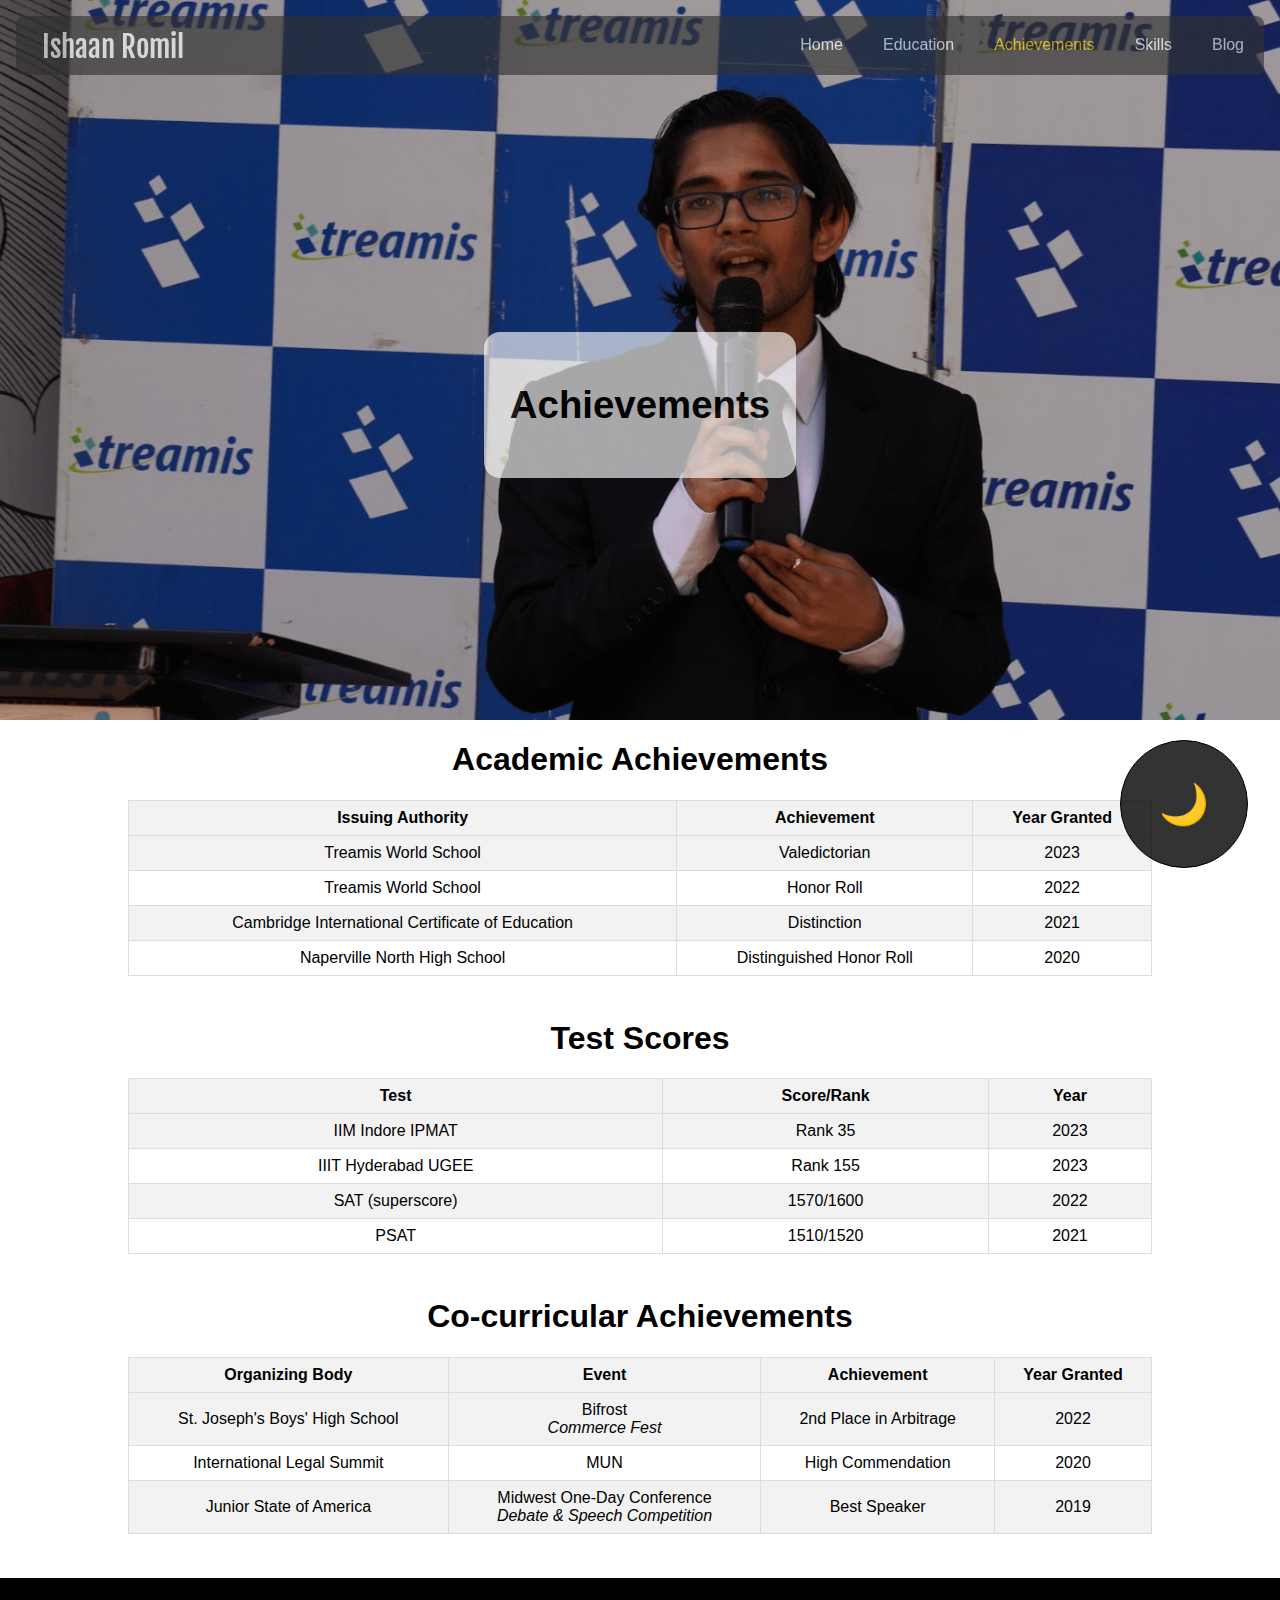
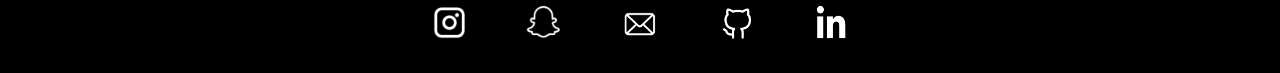
==== achievements.html @ 40a2390b "upload files" ====
<!DOCTYPE html>
<html>
<head>
    <title>Ishaan Romil</title>
    <link href="style.css" rel="stylesheet" type="text/css">
    <link rel="stylesheet" href="https://fonts.googleapis.com/css2?family=Fjalla+One">
    <link rel="icon" type="image/x-icon" href="memoji.png">
    <meta charset="UTF-8">
    <style>
        #containerach {
            min-height: 80vh;
            display: flex;
            flex-direction: column;
            align-items: center;
            justify-content: center;
            background-image: URL(homebanner/ach/vale.jpg);
            background-size: cover;
            background-repeat: no-repeat;
            background-position: center;
            position: relative;
            transition: background-image 0.5s ease;
        }
        @media screen and (max-width: 1000px) {
            #footer {
                position: fixed;
                left: 0;
                bottom: 0;
                width: 100%;
            }
            #containerach {
                min-height: 50vw; 
            }
        }
    </style>
</head>
<body>
    <div id="containerach">
        <div id="header">
            <ul id="header">
                <li id="logo">Ishaan Romil</a></li>
                <li><a href="blog.html" target="_blank">Blog</a></li>
                <li><a href="skills.html">Skills</a></li>
                <li><a href="achievements.html" style="color:gold;">Achievements</a></li>
                <li><a href="edu.html">Education</a></li>
                <li><a href="index.html">Home</a></li>
            </ul>
        </div>
        <div id="center-box">
            <h1>Achievements</h1>
        </div>
    </div>
    <div>
        <h1 style="text-align: center;">Academic Achievements</h1>
        <table>
            <tr>
                <th>Issuing Authority</th>
                <th>Achievement</th>
                <th>Year Granted</th>
            </tr>
            <tr>
                <td>Treamis World School</td>
                <td>Valedictorian</td>
                <td>2023</td>
            </tr>
            <tr>
                <td>Treamis World School</td>
                <td>Honor Roll</td>
                <td>2022</td>
            </tr>
            <tr>
                <td>Cambridge International Certificate of Education</td>
                <td>Distinction</td>
                <td>2021</td>
            </tr>
            <tr>
                <td>Naperville North High School</td>
                <td>Distinguished Honor Roll</td>
                <td>2020</td>
            </tr>
        </table>
        <table>
            <h1 style="text-align: center;">Test Scores</h1>
            <tr>
                <th>Test</th>
                <th>Score/Rank</th>
                <th>Year</th>
            </tr>
            <tr>
                <td>IIM Indore IPMAT</td>
                <td>Rank 35</td>
                <td>2023</td>
            </tr>
            <tr>
                <td>IIIT Hyderabad UGEE</td>
                <td>Rank 155</td>
                <td>2023</td>
            </tr>
            <tr>
                <td>SAT (superscore)</td>
                <td>1570/1600</td>
                <td>2022</td>
            </tr>
            <tr>
                <td>PSAT</td>
                <td>1510/1520</td>
                <td>2021</td>
            </tr>
        </table>
    </div>
    <div>
        <h1 style = "text-align: center;">Co-curricular Achievements</h1>
        <table>
            <tr>
                <th>Organizing Body</th>
                <th>Event</th>
                <th>Achievement</th>
                <th>Year Granted</th>
            </tr>
            <tr>
                <td>St. Joseph's Boys' High School</td>
                <td>Bifrost<br><em>Commerce Fest</em></td>
                <td>2nd Place in Arbitrage</td>
                <td>2022</td>
            </tr>
            <tr>
                <td>International Legal Summit</td>
                <td>MUN<br></td>
                <td>High Commendation</td>
                <td>2020</td>
            </tr>
            <tr>
                <td>Junior State of America</td>
                <td>Midwest One-Day Conference<br><em>Debate & Speech Competition</em></td>
                <td>Best Speaker</td>
                <td>2019</td>
            </tr>
        </table>
    </div>
    <div>
        <button id="dark-mode-toggle"></button>
    </div>
    <div id="footer">
        <div class="footer-logo">
            <a href="https://www.instagram.com/ishaan_romil/" target="_blank"><img src="insta.png" alt="Instagram"></a>
        </div>
        <div class="footer-logo">
            <a href="https://t.snapchat.com/NxteoW6p" target="_blank"><img src="snap.png" alt="Snapchat"></a>
        </div>
        <div class="footer-logo">
            <a href="https://mailto:ishaan.romil@gmail.com" target="_blank"><img src="mail.png" alt="Email"></a>
        </div>
        <div class="footer-logo">
            <a href="https://github.com/Fane1824" target="_blank"><img src="github.png" alt="GitHub"></a>
        </div>
        <div class="footer-logo">
            <a href="https://www.linkedin.com/in/ishaan-romil/" target="_blank"><img src="linkedin.png" alt="LinkedIn"></a>
        </div>
    </div>
    <script src="script.js"></script>
    <script>const page3Images = ["homebanner/ach/secgen.png", "homebanner/ach/dar.png", "homebanner/ach/vale.jpg"];
        changeBackground("containerach", page3Images);</script>
</body>
</html>
---- style.css ----
body {
    background-color: var(--primary-color);
    color: var(--secondary-color);
    margin: 0;
    padding: 0;
    font-family: 'Gill Sans', 'Gill Sans MT', Calibri, 'Trebuchet MS', sans-serif;
}

#container {
    min-height: 80vh;
    display: flex;
    flex-direction: column;
    align-items: center;
    justify-content: center;
    background-image: url(https://www.metoffice.gov.uk/binaries/content/gallery/metofficegovuk/hero-images/weather/cloud/cumulus-cloud.jpg/cumulus-cloud.jpg/metofficegovuk%3AheroXXLarge);
    background-size: cover;
    background-repeat: no-repeat;
    background-position: center;
    position: relative;
}


#header ul {
    list-style-type: none;
    margin: 0;
    padding: 0;
    overflow: hidden;
}

#header li {
    float: right;
}

#header {
    width: calc(100% - 2.5vw); 
    background-color: #333333;
    opacity: 0.8;
    position: fixed;
    top: 1.25vw; 
    left: 1.25vw; 
    right:1.25vw;
    z-index: 1;
    border-radius: 0.625vw; 
}

#header a {
    display: block;
    color: white;
    text-align: center;
    padding: 1.5625vw; 
    text-decoration: none;
    font-size: 1.25vw;
}

#logo {
    display: block;
    color: white;
    text-align: center;
    float: left !important;
    padding: 0.78125vw; 
    padding-top: 1vw;
    text-decoration: none;   
    font-family:'Fjalla One', sans-serif; 
    font-size: 2.25vw;
    margin-left: 1.25vw;
}

li a:hover {
    background-color: #111111;
}

#center-box {
    background-color: rgba(255, 255, 255, 0.8);
    opacity: 80%;
    padding: 2vw; 
    font-size: 1.5vw; 
    border-radius: 1.25vw; 
    text-align: center;
    margin-top: 10vh; 
}

#center-box2 {
    background-color: rgba(255, 255, 255, 0.8);
    padding-top: 1vw; 
    padding-bottom: 1vw;
    padding-left: 5vw;
    padding-right: 5vw;
    font-size: 1.5vw; 
    border-radius: 1.25vw;
    text-align: center;
    margin-top: 10vh; 
}

#line1 {
    font-size: 2vw; 
}

#line2 {
    font-size: 1.5vw; 
}

#biography {
    display: flex;
    align-items: center;
    justify-content: center;
    margin-top: 2vw; 
}

#image-container {
    margin-right: 3.9vw; 
    margin-left: 1.95vw;
}

#image-container img {
    max-width: 100%;
    height: auto;
    border-radius: 50%;
    margin: 1vw; 
}

#bio-text {
    max-width: 42vw;
}

#bio-text p {
    font-size: 1.5vw; 
    line-height: 1.6;
}

#footer {
    background-color: #000;
    padding: 2vw 0;
    text-align: center;
}

.footer-logo {
    display: inline-block;
    margin: 0 2vw; 
}

.footer-logo img {
    width: 3.125vw; 
    height: 3.125vw; 
}

/* education */

#education-table {
    margin-top: 2vw;
}

#education-table2 {
    width: 50vw; 
    margin-top: 2vw;
    margin-bottom: 2vw; 
}

table {
    width: 80vw; 
    border-collapse: collapse;
    margin: 0 auto;
    margin-bottom: 3.4375vw; 
}

th, td {
    border: 0.0625vw solid #dddddd; 
    padding: 0.625vw;
    text-align: center;
}

th {
    background-color: #f2f2f2;
}

tr:nth-child(even) {
    background-color: #f2f2f2;
}

tr:hover {
    background-color: #dddddd;
}

#edu-text {
    width: 80vw; 
    margin: 2vw auto;
    text-align: center;
}

#edu-text p {
    background-color: var(--primary-color);
    padding: 2vw;
    border-radius: 0.625vw; 
    font-size: 1.25vw;
    line-height: 1.6;
}

/* skills */

#skill-section {
    padding: 2vw 0; 
    text-align: center;
}

#skill-section h1 {
    font-size: 2.25vw; 
    margin-bottom: 1.25vw; 
}

#skill-content {
    display: flex;
    justify-content: center;
}

#skill-table {
    width: 50vw;
    align-items: center;
}

#skill-table table {
    width: 90%;
    border-collapse: collapse;
}

#skill-table th, #skill-table td {
    padding: 1vw; 
    border: 0.1vw solid #ddd;
}

#skill-paragraph {
    width: 50vw; 
    padding: 0 2vw; 
    margin-top: 5vw; 
}

#skill-paragraph p {
    font-size: 1.5vw; 
    line-height: 1.6;
}

#programming-skills {
    text-align: center;
    margin-bottom: 3.125vh; 
}

#skill-boxes {
    display: inline-block;
}

.skill-box {
    display: inline-block;
    border: 0.1vw solid #ccc; 
    border-radius: 0.3125vw;
    padding: 0.3125vw 0.625vw; 
    margin: 0 1.25vw;
    background-color: #f2f2f2; 
    color: black;
    color: var(--secondary-color);
}

#see-more {
    text-align: center;
    margin-top: 1.25vh; 
    margin-bottom: 3.125vh; 
}

#see-more h1 {
    margin-bottom: 0.625vh; 
}

#see-more button {
    display: inline-block;
    border: 0.1vw solid #ccc;
    border-radius: 0.3125vw;
    padding: 0.3125vw 0.625vw;
    margin-top: 1.25vw; 
    background-color: #f2f2f2; 
    color: var(--secondarys-color);
    cursor: pointer;
    transition: background-color 0.3s;
}

#see-more button:hover {
    background-color: #e0e0e0; 
}

/* blog */

#blog-section {
    margin-top: 1.25vh; 
}

.blog-container {
    display: flex;
    justify-content: space-between;
}

#blog-link-format {
    text-align: center;
    max-width:40vw;
    font-size:2.5vw;
    margin-bottom:5vw;
    margin:5vw;
}

#blog-link-format a {
    color:var(--secondary-color);
    text-decoration:none;
}

.like-comment-section {
    margin-top: 1.25vw; 
}

.like-button {
    padding: 0.3125vw 0.625vw; 
    background-color: #007bff;
    color: white;
    border: none;
    border-radius: 0.3125vw; 
    cursor: pointer;
}

.like-counter {
    margin-left: 0.625vw; 
}

.like-button.liked {
    background-color: #808080;
}

/* darkmode & color formatting */

.dark-mode #header {
    background-color: #111; 
}

.dark-mode #center-box {
    background-color: #000; 
}

.dark-mode #center-box2 {
    background-color: rgba(0, 0, 0, 0.5);
}

:root {
    --primary-color: white;
    --secondary-color: black;
    --tertiary-color:#f2f2f2;
}

.dark-mode {
    --primary-color: #222;
    --secondary-color: white;
    --tertiary-color: #f2f2f2;
}

.dark-mode th, td {
    border: 1px solid #dddddd; 
    padding: 8px;
    text-align: center;
}

.dark-mode th {
    background-color: #444444; 
    color: white; 
}

.dark-mode tr:nth-child(even) {
    background-color: #333333;
    color: white; 
}

.dark-mode tr:hover {
    background-color: #555555; 
}

.dark-mode .skill-box {
    background-color: #444444;
}

.dark-mode #see-more button {
    background-color: #444444;
}

#dark-mode-toggle {
    position: fixed;
    bottom: 2.5vw; 
    right: 2.5vw; 
    background-color: rgba(0, 0, 0, 0.8);
    color: black;
    width: 10vw; 
    height: 10vw; 
    border: 0.1vw solid black; 
    border-radius: 50%;
    display: flex;
    justify-content: center;
    align-items: center;
    font-size: 3.125vw;
    cursor: pointer;
    z-index: 1000; 
    box-shadow: none;
}

/* for mobile */

@media screen and (max-width: 1000px) {
    #container {
        min-height: 50vw; 
    }
    #header a {
        font-size: 3.5vw;
    }
    #logo {
        font-size: 3.5vw;
    }
    #biography {
        display: inline;
        justify-content: center;
        align-items: center;
    }

    #image-container {
        margin-top:5vw;
        margin-left: 30vw;
        margin-bottom: 5vw;
    }
    
    #image-container img {
        margin:5vw;
        max-width: 100%;
        height: 70vw;
        border-radius: 50%;
        align-items: center;
        align-content: center;
        margin: 1vw; 
    }

    #bio-text h1, h3 {
        text-align: center;
    }
    
    #bio-text p {
        text-align: center;
        font-size: 1.5vw; 
        line-height: 1.6;
        max-width:80vw;
    }
    #bio-text {
        margin-left: 10vw;
        max-width: 80vw; 
    }
    #skill-table {
        margin-left: 10vw;
        width:80vw;
    }
    #skill-table td, th {
        font-size: 2.5vw;
    }
    #skill-paragraph p{
        font-size: 3vw;
        margin-left:10vw;
        width:80vw;
    }
    #skill-content {
        display:inline;
    }
    .skill-box {
        font-size: 4vw;
    }
    #see-more button {
        font-size: 4vw;
    }
    .footer-logo img {
        width: 5vw;
        height: 5vw;  
    }
    
    table {
        font-size: 2.5vw;
    }

    .like-button {
        font-size: 2.5vw;
    }

    .like-counter {
        font-size: 2.5vw;
    }

    #line1 {
        font-size: 6vw;
    }
    
    #line2 {
        font-size: 4vw;
    }
}
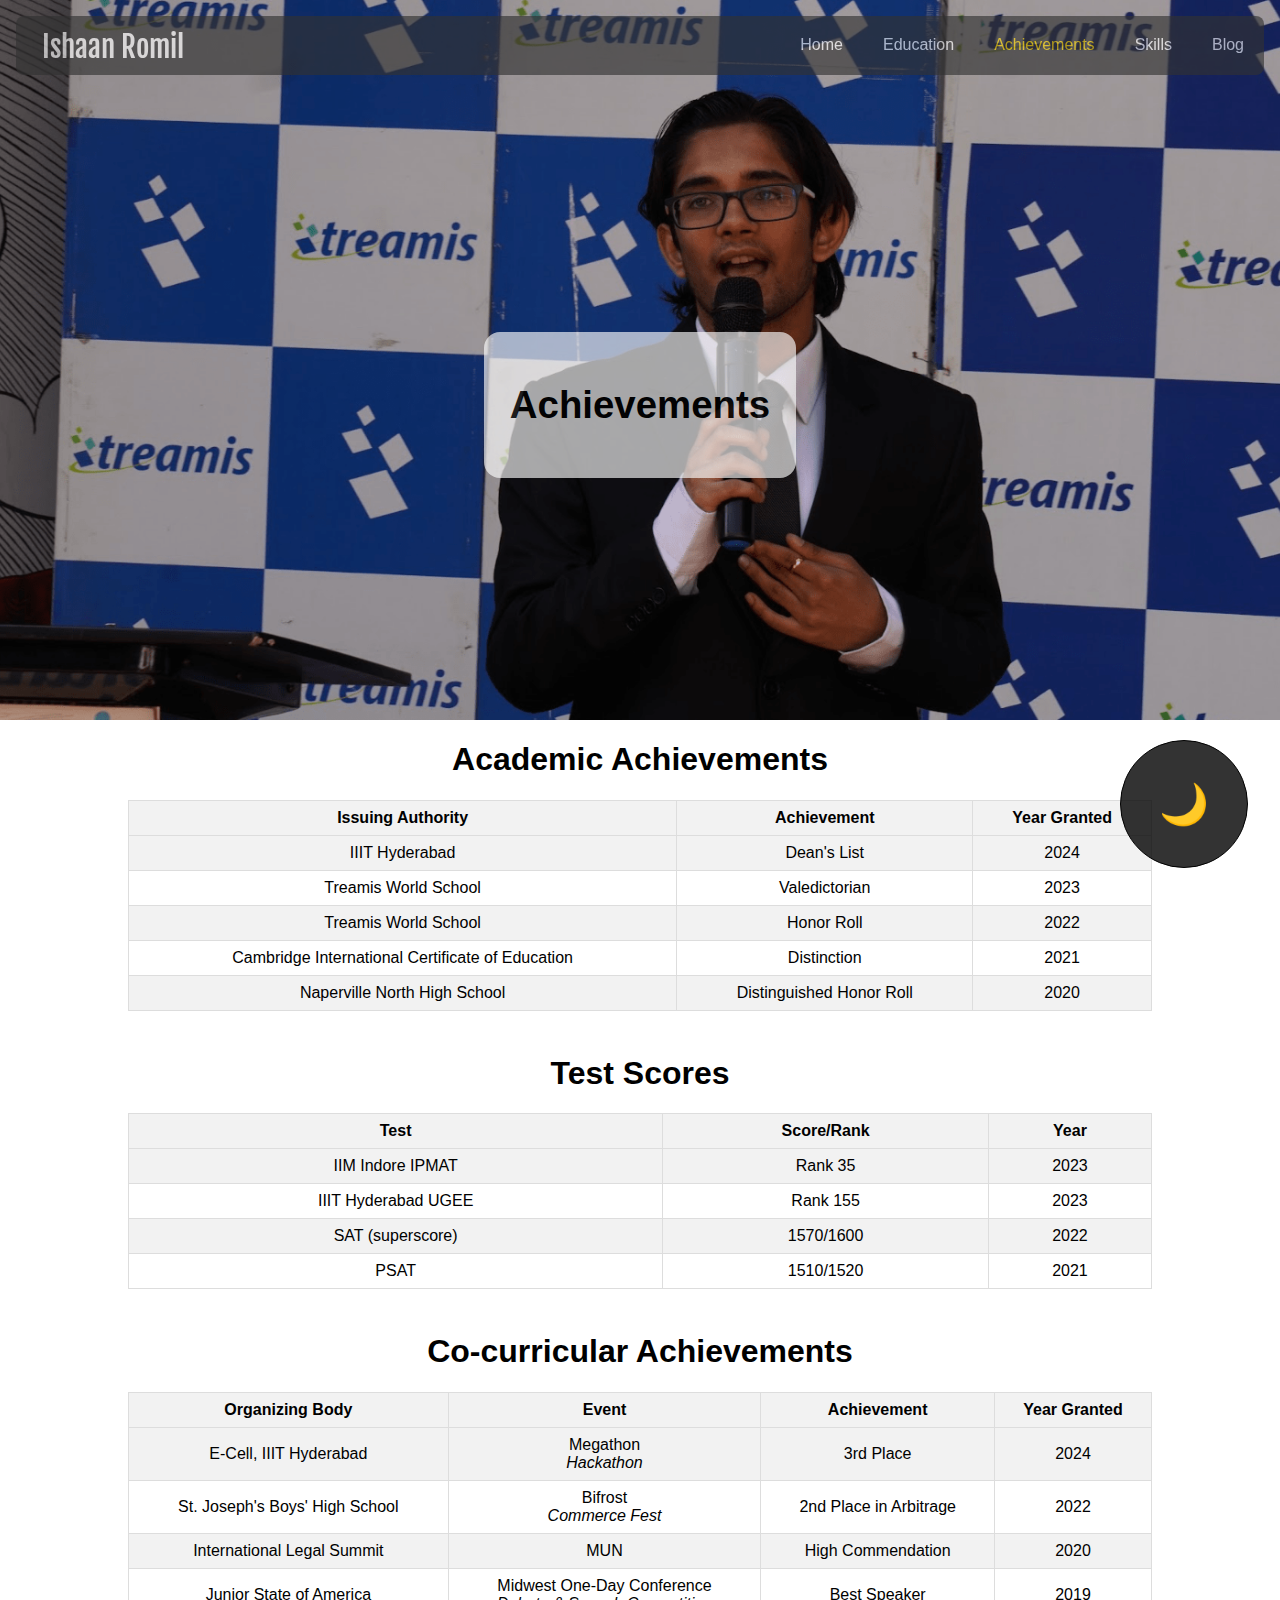
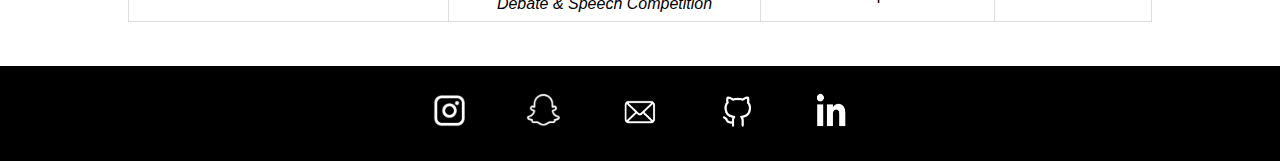
==== commit 7c934b78: "Update achievements.html" ====
--- a/achievements.html
+++ b/achievements.html
@@ -56,6 +56,11 @@
                 <th>Issuing Authority</th>
                 <th>Achievement</th>
                 <th>Year Granted</th>
+            </tr>
+            <tr>
+                <td>IIIT Hyderabad</td>
+                <td>Dean's List</td>
+                <td>2024</td>
             </tr>
             <tr>
                 <td>Treamis World School</td>
@@ -117,6 +122,12 @@
                 <th>Year Granted</th>
             </tr>
             <tr>
+                <td>E-Cell, IIIT Hyderabad</td>
+                <td>Megathon<br><em>Hackathon</em></td>
+                <td>3rd Place</td>
+                <td>2024</td>
+            </tr>
+            <tr>
                 <td>St. Joseph's Boys' High School</td>
                 <td>Bifrost<br><em>Commerce Fest</em></td>
                 <td>2nd Place in Arbitrage</td>
